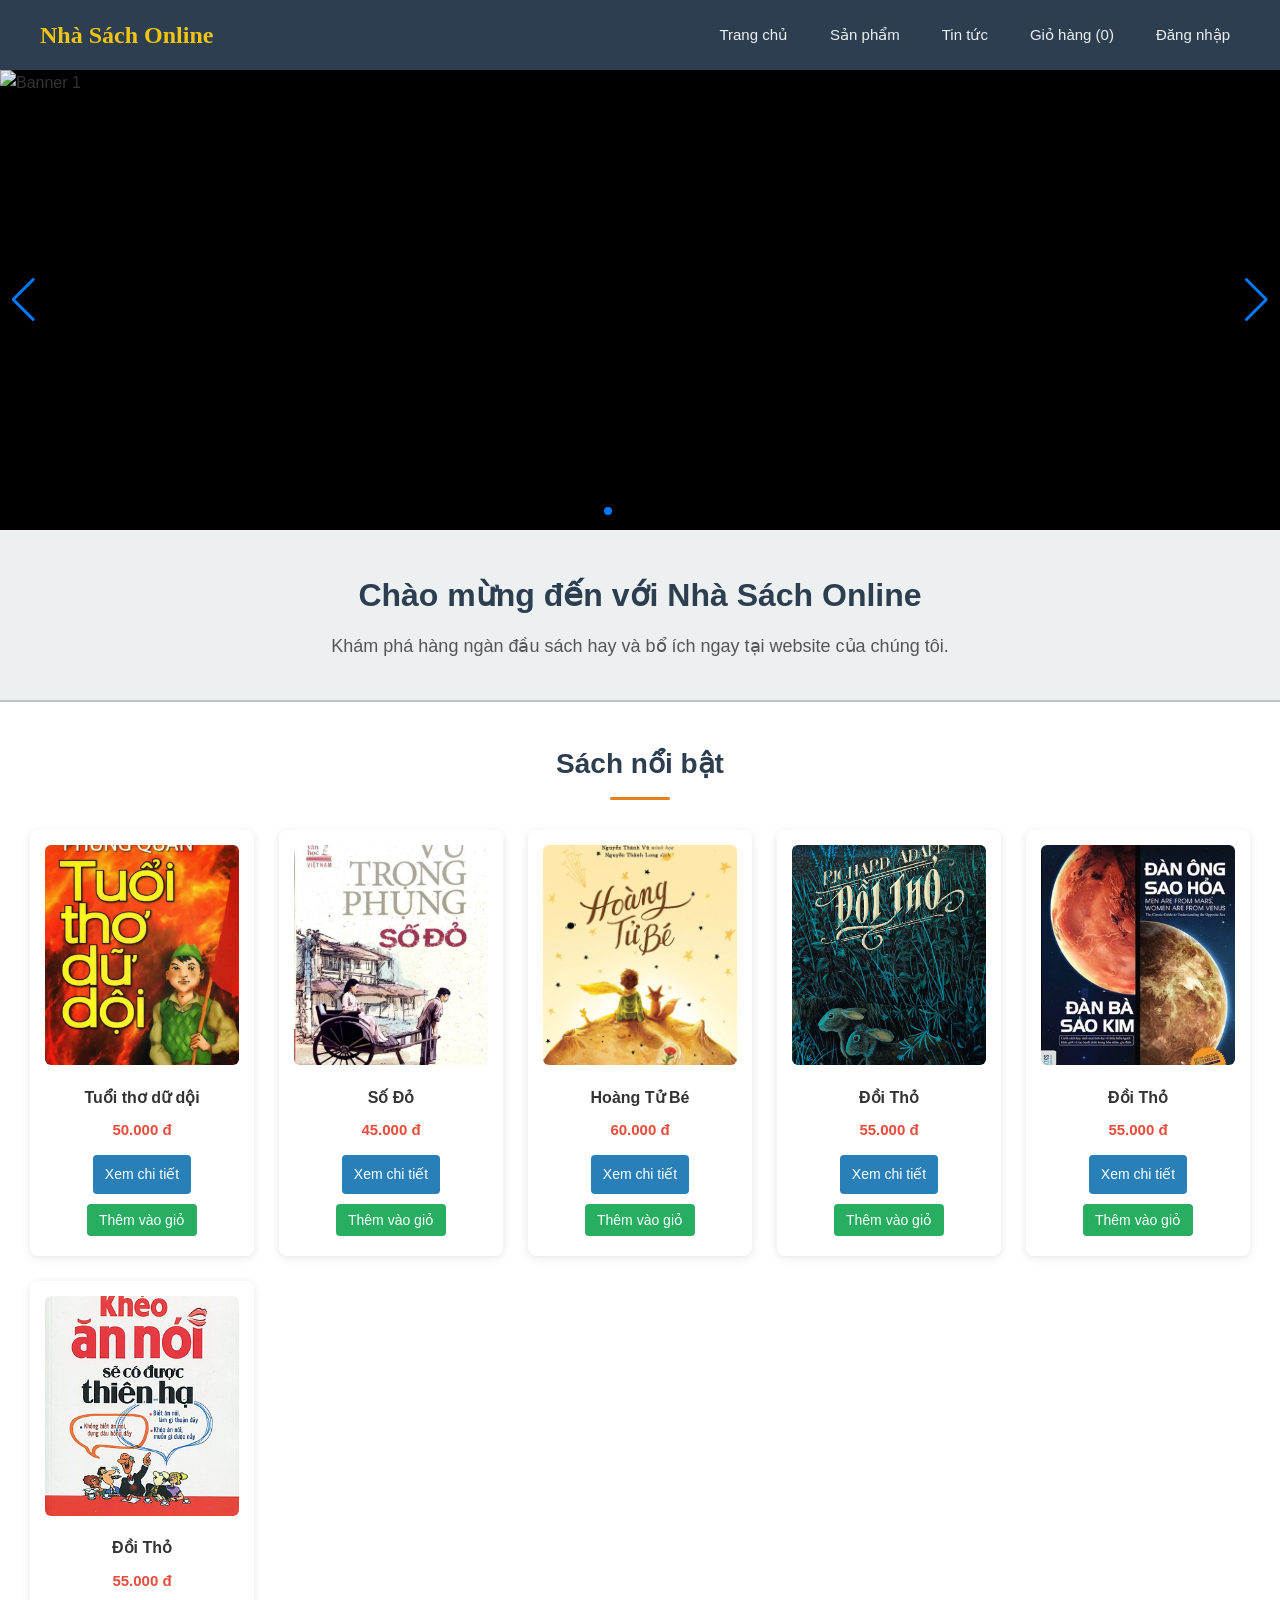
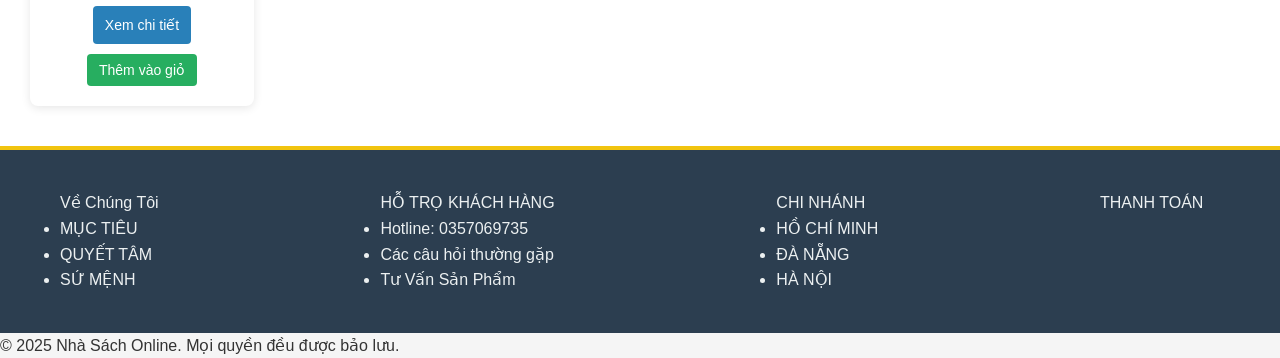
==== index.html @ d8d2a321 "update" ====
<!DOCTYPE html>
<html lang="vi">
<head>
  <meta charset="UTF-8">
  <meta name="viewport" content="width=device-width, initial-scale=1.0">
  <title>Trang chủ - Nhà Sách Online</title>
  <link rel="stylesheet" href="style.css">
  <!-- SwiperJS -->
  <link rel="stylesheet" href="https://cdn.jsdelivr.net/npm/swiper@11/swiper-bundle.min.css" />
  <script src="https://cdn.jsdelivr.net/npm/swiper@11/swiper-bundle.min.js"></script>

</head>
<body>
  <!-- Header -->
  <header>
    <h1 class="logo">Nhà Sách Online</h1>
    <nav>
      <ul>
        <li><a href="index.html">Trang chủ</a></li>
        <li><a href="danhsach.html">Sản phẩm</a></li>
        <li><a href="tintuc.html">Tin tức</a></li>
        <li><a href="giohang.html">Giỏ hàng (<span id="cart-count">0</span>)</a></li>
        <li><a href="dangnhap.html">Đăng nhập</a></li>
      </ul>
    </nav>
  </header>
  <!-- Banner -->
  <section class="hero-section">
    <div class="swiper mySwiper">
      <div class="swiper-wrapper">
        <div class="swiper-slide">
          <img src="https://www.vppvinhanphat.vn/datafiles/40566/upload/images/banner1.jpg?t=1683261150" alt="Banner 1" />
        </div>
        <div class="swiper-slide">
          <img src="https://salt.tikicdn.com/ts/brickv2og/41/b9/6e/2b4997e782229eeb9bd223c030af375d.png" alt="Banner 2" />
        </div>
        <div class="swiper-slide">
          <img src="https://bizweb.dktcdn.net/100/376/170/themes/750292/assets/slider_2.jpg?1693887815786" alt="Banner 3" />
        </div>
        <div class="swiper-slide">
          <img src="https://lavidaplus.com.vn/wp-content/uploads/2024/11/banner-doc-sach-vi-tuong-lai-amo-vietnam-2018.jpg" alt="Banner 4" />
        </div>
        <div class="swiper-slide">
          <img src="https://media.nxbtrithuc.com.vn/Picture/2025/3/12/image-20250312161817395.png" alt="Banner 5" />
        </div>
      </div>
      <div class="swiper-pagination"></div>
      <div class="swiper-button-next"></div>
      <div class="swiper-button-prev"></div>
    </div>
  </section>
  <main>
    <section class="intro">
      <h2>Chào mừng đến với Nhà Sách Online</h2>
      <p>Khám phá hàng ngàn đầu sách hay và bổ ích ngay tại website của chúng tôi.</p>
    </section>
    <section class="featured">
      <h2>Sách nổi bật</h2>
      <div class="product-grid">
        <div class="product-card">
          <img src="sanpham/sp1.jpg" alt="Tuổi thơ dữ dội">
          <h3>Tuổi thơ dữ dội</h3>
          <p class="price">50.000 đ</p>
          <a href="chitiet.html?id=1" class="detail-link">Xem chi tiết</a>
          <button class="add-to-cart" data-id="1" data-name="Tuổi thơ dữ dội" data-price="50000" data-img="sp1.jpg">Thêm vào giỏ</button>
        </div>
        <div class="product-card">
          <img src="sanpham/sp2.jpg" alt="Số Đỏ">
          <h3>Số Đỏ</h3>
          <p class="price">45.000 đ</p>
          <a href="chitiet.html?id=2" class="detail-link">Xem chi tiết</a>
          <button class="add-to-cart" data-id="2" data-name="Số Đỏ" data-price="45000" data-img="sp2.jpg">Thêm vào giỏ</button>
        </div>
        <div class="product-card">
          <img src="sanpham/sp3.jpg" alt="Hoàng Tử Bé">
          <h3>Hoàng Tử Bé</h3>
          <p class="price">60.000 đ</p>
          <a href="chitiet.html?id=3" class="detail-link">Xem chi tiết</a>
          <button class="add-to-cart" data-id="3" data-name="Hoàng Tử Bé" data-price="60000" data-img="sp3.jpg">Thêm vào giỏ</button>
        </div>
        <div class="product-card">
          <img src="sanpham/sp4.jpg" alt="Đồi Thỏ">
          <h3>Đồi Thỏ</h3>
          <p class="price">55.000 đ</p>
          <a href="chitiet.html?id=4" class="detail-link">Xem chi tiết</a>
          <button class="add-to-cart" data-id="4" data-name="Đồi Thỏ" data-price="55000" data-img="sp4.jpg">Thêm vào giỏ</button>
        </div>
        <div class="product-card">
          <img src="sanpham/sp5.jpg" alt="Đồi Thỏ">
          <h3>Đồi Thỏ</h3>
          <p class="price">55.000 đ</p>
          <a href="chitiet.html?id=4" class="detail-link">Xem chi tiết</a>
          <button class="add-to-cart" data-id="4" data-name="Đồi Thỏ" data-price="55000" data-img="sp4.jpg">Thêm vào giỏ</button>
        </div>
        <div class="product-card">
          <img src="sanpham/sp6.jpg" alt="Đồi Thỏ">
          <h3>Đồi Thỏ</h3>
          <p class="price">55.000 đ</p>
          <a href="chitiet.html?id=4" class="detail-link">Xem chi tiết</a>
          <button class="add-to-cart" data-id="4" data-name="Đồi Thỏ" data-price="55000" data-img="sp4.jpg">Thêm vào giỏ</button>
        </div>
      </div>
    </section>
  </main>

  <!-- Footer -->
  <!-- Footer -->
  <footer>
    <div class="footer">
      <div class="lienhe">Về Chúng Tôi
        <ul>
          <li class="lienhe1">MỤC TIÊU</li>
          <li class="lienhe1">QUYẾT TÂM</li>
          <li class="lienhe1">SỨ MỆNH</li>
        </ul>
      </div>
      <div class="lienhe">HỖ TRỌ KHÁCH HÀNG<ul class="hotro">
          <li class="lienhe1"><i class="fa-solid fa-phone hotro1"></i> Hotline: 0357069735 </li>
          <li class="lienhe1"><i class="fa-brands fa-facebook-messenger hotro1"></i>Các câu hỏi thường gặp</li>
          <li class="lienhe1"><i class="fa-solid fa-envelope hotro1"></i>Tư Vấn Sản Phẩm</li></ul></div>
      <div class="lienhe"></i> CHI NHÁNH<ul class="hotro">
          <li class="lienhe1"><i class="fa-solid fa-location-dot hotro1"></i>HỒ CHÍ MINH</li>
          <li class="lienhe1"><i class="fa-solid fa-location-dot hotro1"></i>ĐÀ NẴNG</li>
          <li class="lienhe1"><i class="fa-solid fa-location-dot hotro1"></i>HÀ NỘI</li></ul></div>
      <div class="lienhe">THANH TOÁN
          <img class="thanhtoan" src="/assets/images/thanhtoan.webp" alt="">
          <img class="thanhtoan2" src="/assets/images/thanhtoan2.webp" alt="">
      </div></div>
    <p>&copy; 2025 Nhà Sách Online. Mọi quyền đều được bảo lưu.</p>
  </footer>

  <script src="script.js"></script>
  <script>
    var swiper = new Swiper(".mySwiper", {
      loop: true,
      autoplay: {
        delay: 3500,
        disableOnInteraction: false,
      },
      pagination: {
        el: ".swiper-pagination",
        clickable: true,
      },
      navigation: {
        nextEl: ".swiper-button-next",
        prevEl: ".swiper-button-prev",
      },
    });
  </script>
  
</body>
</html>
---- style.css ----
/* Reset và cấu hình chung */
* {
    box-sizing: border-box;
    margin: 0;
    padding: 0;
  }
  
  body {
    font-family: 'Segoe UI', Tahoma, Geneva, Verdana, sans-serif;
    background-color: #f5f5f5;
    color: #333;
    line-height: 1.6;
  }
  
  .container {
    width: 90%;
    max-width: 1200px;
    margin: auto;
  }
  
  /* HEADER */
  /* === HEADER HIỆN ĐẠI === */
  header {
    background-color: #2c3e50;
    padding: 16px 40px;
    color: white;
    display: flex;
    align-items: center;
    justify-content: space-between;
    flex-wrap: wrap;
    box-shadow: 0 4px 10px rgba(0,0,0,0.1);
    position: sticky;
    top: 0;
    z-index: 100;
  }

  .logo {
    font-size: 24px;
    font-weight: bold;
    color: #f1c40f;
    font-family: 'Georgia', serif;
  }

  nav ul {
    list-style: none;
    display: flex;
    gap: 22px;
    margin: 0;
    padding: 0;
  }

  nav ul li a {
    color: #ecf0f1;
    text-decoration: none;
    font-size: 15px;
    font-weight: 500;
    padding: 6px 10px;
    transition: 0.3s;
    border-radius: 4px;
  }

  nav ul li a:hover {
    background-color: #f1c40f;
    color: #2c3e50;
  }

  
  /* Ưu ĐÃI */
  .promo-banner {
    background: linear-gradient(to right, #e67e22, #f39c12);
    color: white;
    text-align: center;
    padding: 14px 20px;
    font-size: 16px;
    font-weight: 600;
    animation: slideDown 1s ease forwards;
    box-shadow: 0 4px 8px rgba(0,0,0,0.1);
  }

  @keyframes slideDown {
    from {
      transform: translateY(-100%);
      opacity: 0;
    }
    to {
      transform: translateY(0);
      opacity: 1;
    }
  }

/* === BANNER  === */
  .hero-section {
    margin-top: 0;
    position: relative;
    overflow: hidden;
  }

  .swiper {
    width: 100%;
    height: 460px;
  }

  .swiper-slide {
    position: relative;
    display: flex;
    align-items: center;
    justify-content: center;
    background: #000;
    overflow: hidden;
  }

  .swiper-slide img {
    width: 100%;
    height: 100%;
    object-fit: cover;
    transition: transform 0.8s ease;
    border-radius: 0;
  }

  .swiper-slide:hover img {
    transform: scale(1.05);
  }

  .swiper-button-next,
  .swiper-button-prev {
    color: #fff;
    transition: 0.3s;
  }

  .swiper-button-next:hover,
  .swiper-button-prev:hover {
    color: #f1c40f;
  }

  .swiper-pagination-bullet {
    background: rgba(255, 255, 255, 0.6);
    opacity: 1;
  }

  .swiper-pagination-bullet-active {
    background: #e67e22;
  }


  /* === INTRO SECTION === */
  .intro {
    text-align: center;
    padding: 40px 20px;
    background: #ecf0f1;
    border-bottom: 2px solid #bdc3c7;
  }

  .intro h2 {
    font-size: 32px;
    margin-bottom: 10px;
    color: #2c3e50;
  }

  .intro p {
    font-size: 18px;
    color: #555;
  }

  /* === FEATURED BOOKS SECTION === */
  .featured {
    padding: 40px 20px;
    background-color: #fff;
  }

  .featured h2 {
    font-size: 28px;
    margin-bottom: 30px;
    text-align: center;
    color: #2c3e50;
    position: relative;
  }

  .featured h2::after {
    content: "";
    display: block;
    width: 60px;
    height: 3px;
    background-color: #e67e22;
    margin: 10px auto 0;
    border-radius: 2px;
  }

  /* === PRODUCT GRID FOR HOMEPAGE === */
  .product-grid {
    display: grid;
    grid-template-columns: repeat(auto-fill, minmax(220px, 1fr));
    gap: 30px;
    padding: 0 10px;
  }

  .product-card {
    background: #fff;
    padding: 15px;
    border-radius: 8px;
    box-shadow: 0 2px 10px rgba(0,0,0,0.1);
    transition: transform 0.3s ease;
    text-align: center;
  }

  .product-card:hover {
    transform: translateY(-6px);
  }

  .product-card img {
    width: 100%;
    height: 220px;
    object-fit: cover;
    border-radius: 6px;
  }

  .product-card h3 {
    font-size: 16px;
    margin: 12px 0 8px;
  }

  .product-card .price {
    color: #e74c3c;
    font-weight: bold;
    font-size: 15px;
    margin-bottom: 8px;
  }

  .product-card .detail-link,
  .product-card .add-to-cart {
    display: inline-block;
    margin: 5px;
    padding: 8px 12px;
    background-color: #2980b9;
    color: white;
    text-decoration: none;
    border-radius: 4px;
    transition: 0.3s;
    font-size: 14px;
  }

  .product-card .add-to-cart {
    background-color: #27ae60;
  }

  .product-card .detail-link:hover {
    background-color: #1f6691;
  }

  .product-card .add-to-cart:hover {
    background-color: #1e8449;
  }

  /* HERO SECTION */
  .hero {
    background: linear-gradient(to right, #3498db, #6dd5fa);
    color: white;
    padding: 50px 0;
    text-align: center;
  }
  
  .hero h2 {
    font-size: 36px;
    margin-bottom: 10px;
  }
  
  .hero p {
    font-size: 18px;
    margin-bottom: 20px;
  }
  
  .btn {
    background-color: #e67e22;
    color: white;
    padding: 10px 20px;
    text-decoration: none;
    border-radius: 4px;
    font-weight: bold;
  }
  
  .btn:hover {
    background-color: #cf711c;
  }
  
  /* PRODUCT GRID */
  .product-list {
    display: grid;
    grid-template-columns: repeat(auto-fill, minmax(220px, 1fr));
    gap: 20px;
    margin-top: 30px;
  }
  
  .product-item {
    background-color: white;
    border-radius: 8px;
    padding: 15px;
    box-shadow: 0 2px 8px rgba(0,0,0,0.1);
    text-align: center;
    transition: transform 0.3s;
  }
  
  .product-item:hover {
    transform: translateY(-5px);
  }
  
  .product-item img {
    max-width: 100%;
    height: auto;
    margin-bottom: 10px;
    border-radius: 4px;
  }
  
  .product-item h3 {
    font-size: 18px;
    margin: 10px 0;
  }
  
  .product-item p {
    margin: 5px 0;
    font-size: 14px;
  }
  
  .product-item .price {
    color: #e74c3c;
    font-weight: bold;
    font-size: 16px;
  }
  .catalog-layout {
    display: flex;
    gap: 30px;
    padding: 30px 20px;
  }
  
  .filter-sidebar {
    flex: 0 0 220px;
    background: #f0f3f7;
    padding: 20px;
    border-radius: 8px;
    box-shadow: 0 2px 6px rgba(0,0,0,0.05);
    display: flex;
    flex-direction: column;
    gap: 12px;
  }
  
  .filter-sidebar button {
    padding: 10px;
    font-size: 14px;
    border: none;
    background-color: #ffffff;
    border-left: 5px solid transparent;
    cursor: pointer;
    transition: all 0.2s;
    text-align: left;
    border-radius: 4px;
    box-shadow: 0 1px 3px rgba(0,0,0,0.06);
  }
  
  .filter-sidebar button:hover {
    background-color: #e8f0ff;
    border-left: 5px solid #3498db;
  }
  
  .product-area {
    flex: 1;
  }
  
  .product-grid {
    display: grid;
    grid-template-columns: repeat(auto-fill, minmax(200px, 1fr));
    gap: 25px;
  }
  
  /* Buttons trong sản phẩm */
  .btn-add, .btn-detail {
    display: inline-block;
    margin: 5px 5px 0;
    padding: 8px 12px;
    font-size: 14px;
    border-radius: 4px;
    text-decoration: none;
    transition: background 0.3s;
  }
  
  .btn-add {
    background-color: #27ae60;
    color: white;
  }
  
  .btn-add:hover {
    background-color: #219150;
  }
  
  .btn-detail {
    background-color: #2980b9;
    color: white;
  }
  
  .btn-detail:hover {
    background-color: #1f6691;
  }
  
  /* PRODUCT DETAIL */
  /* === CHI TIẾT SẢN PHẨM === */
  .product-detail {
    display: flex;
    flex-wrap: wrap;
    justify-content: center;
    align-items: flex-start;
    gap: 40px;
    padding: 60px 20px;
    max-width: 1000px;
    margin: auto;
    background-color: #fff;
    border-radius: 10px;
    box-shadow: 0 4px 12px rgba(0,0,0,0.08);
  }

  .product-detail img {
    max-width: 300px;
    width: 100%;
    height: auto;
    border-radius: 10px;
    box-shadow: 0 2px 10px rgba(0,0,0,0.1);
  }

  .product-detail h2 {
    font-size: 26px;
    margin-bottom: 10px;
    color: #2c3e50;
  }

  .product-detail p {
    font-size: 16px;
    margin-bottom: 10px;
    color: #555;
  }

  .product-detail .price {
    font-size: 20px;
    color: #e74c3c;
    font-weight: bold;
  }

  .product-detail .description {
    margin-top: 10px;
    line-height: 1.6;
  }

  .add-to-cart {
    margin-top: 20px;
    padding: 10px 20px;
    background-color: #27ae60;
    color: white;
    border: none;
    border-radius: 6px;
    font-size: 16px;
    cursor: pointer;
    transition: background 0.3s;
  }

  .add-to-cart:hover {
    background-color: #1e8449;
  }

  /* === FILTER BAR === */
  .filter-bar {
    display: flex;
    align-items: center;
    gap: 10px;
    margin: 20px 0;
    padding: 10px 20px;
    background-color: #ecf0f1;
    border-radius: 6px;
    font-size: 16px;
  }

  .filter-bar select {
    padding: 6px 10px;
    border-radius: 4px;
    border: 1px solid #bdc3c7;
    font-size: 15px;
  }

  
  /* FORM */
  form {
    background-color: white;
    padding: 25px;
    margin: 30px auto;
    border-radius: 6px;
    max-width: 400px;
    box-shadow: 0 2px 10px rgba(0,0,0,0.1);
  }
  
  form label {
    display: block;
    margin-bottom: 6px;
    font-weight: 500;
  }
  
  form input[type="text"],
  form input[type="email"],
  form input[type="password"] {
    width: 100%;
    padding: 10px;
    margin-bottom: 15px;
    border: 1px solid #ccc;
    border-radius: 4px;
  }
  
  form input[type="submit"] {
    width: 100%;
    padding: 10px;
    background-color: #2980b9;
    color: white;
    border: none;
    border-radius: 4px;
    font-weight: bold;
    cursor: pointer;
  }
  
  form input[type="submit"]:hover {
    background-color: #21618c;
  }
  
  /* === GIỎ HÀNG === */
.cart-container {
  max-width: 1000px;
  margin: 40px auto;
  padding: 20px;
  background: #ffffff;
  box-shadow: 0 4px 10px rgba(0,0,0,0.08);
  border-radius: 10px;
}

.cart-container h2 {
  text-align: center;
  font-size: 28px;
  color: #2c3e50;
  margin-bottom: 30px;
}

#cart-items table {
  width: 100%;
  border-collapse: collapse;
}

#cart-items th,
#cart-items td {
  padding: 14px 12px;
  border-bottom: 1px solid #ecf0f1;
  text-align: center;
  font-size: 15px;
}

#cart-items th {
  background-color: #f1c40f;
  color: #2c3e50;
  font-weight: bold;
}

#cart-items tr:last-child td {
  border-bottom: none;
}

.cart-thumb {
  width: 50px;
  height: auto;
  margin-right: 8px;
  vertical-align: middle;
  border-radius: 4px;
}

.remove-item {
  background-color: #e74c3c;
  border: none;
  padding: 6px 12px;
  color: white;
  border-radius: 4px;
  cursor: pointer;
  font-size: 13px;
  transition: 0.3s;
}

.remove-item:hover {
  background-color: #c0392b;
}

#cart-items p {
  text-align: center;
  font-style: italic;
  color: #888;
  font-size: 16px;
}

  
  /* FOOTER */
  .footer {
    background-color: #2c3e50;
    color: #ecf0f1;
    display: flex;
    flex-wrap: wrap;
    justify-content: space-between;
    padding: 40px 60px;
    gap: 20px;
    border-top: 4px solid #f1c40f;
  }

  .footer-col {
    flex: 1 1 220px;
  }

  .footer-col h4 {
    font-size: 18px;
    margin-bottom: 15px;
    color: #f1c40f;
    font-weight: bold;
  }

  .footer-col ul {
    list-style: none;
    padding: 0;
    margin: 0;
  }

  .footer-col ul li {
    margin-bottom: 10px;
    font-size: 14px;
    display: flex;
    align-items: center;
    gap: 8px;
    color: #bdc3c7;
    transition: color 0.3s;
  }

  .footer-col ul li:hover {
    color: #ffffff;
  }

  .thanhtoan {
    width: 120px;
    margin-top: 8px;
    display: block;
  }

  footer .copyright {
    background-color: #1a252f;
    color: #bdc3c7;
    text-align: center;
    padding: 14px 20px;
    font-size: 14px;
    margin-top: 0;
  }

  
  /* TIN TỨC – NEWS SECTION */
.news {
  display: grid;
  grid-template-columns: repeat(auto-fill, minmax(250px, 1fr));
  gap: 20px;
  margin: 20px 0;
}

.newsitems {
  background: #fff;
  border-radius: 8px;
  overflow: hidden;
  box-shadow: 0 2px 8px rgba(0,0,0,0.1);
  transition: transform 0.3s ease;
}

.newsitems:hover {
  transform: scale(1.03);
}

.imgnews {
  width: 100%;
  height: 160px;
  object-fit: cover;
}

.newtittle {
  display: block;
  padding: 10px 15px;
  color: #2c3e50;
  font-weight: 600;
  text-decoration: none;
}

.newtittle:hover {
  color: #e67e22;
}

.pagination {
  margin-top: 30px;
  text-align: center;
}

.pagination button {
  padding: 8px 14px;
  margin: 0 4px;
  border: none;
  background-color: #eee;
  color: #333;
  font-size: 14px;
  border-radius: 4px;
  cursor: pointer;
}

.pagination button:hover {
  background-color: #3498db;
  color: white;
}

.pagination .active-page {
  background-color: #2980b9;
  color: white;
  font-weight: bold;
}

/* === FORM ĐĂNG NHẬP / ĐĂNG KÝ === */
/* === FORM KẾT HỢP ĐĂNG NHẬP / ĐĂNG KÝ === */
.auth-container {
  max-width: 450px;
  margin: 60px auto;
  background: #ffffff;
  padding: 30px 40px;
  border-radius: 10px;
  box-shadow: 0 6px 16px rgba(0,0,0,0.1);
}

.auth-tabs {
  display: flex;
  justify-content: space-between;
  margin-bottom: 25px;
}

.auth-tabs button {
  flex: 1;
  padding: 10px;
  font-weight: bold;
  font-size: 15px;
  border: none;
  background-color: #ecf0f1;
  color: #2c3e50;
  cursor: pointer;
  transition: 0.3s;
  border-radius: 6px 6px 0 0;
}

.auth-tabs .active {
  background-color: #f1c40f;
  color: #2c3e50;
}

.auth-form {
  display: flex;
  flex-direction: column;
}

.auth-form h2 {
  margin-bottom: 20px;
  text-align: center;
  font-size: 22px;
  color: #2c3e50;
}

.auth-form label {
  margin-bottom: 6px;
  font-size: 14px;
  color: #34495e;
}

.auth-form input {
  padding: 10px;
  margin-bottom: 18px;
  border: 1px solid #bdc3c7;
  border-radius: 6px;
  font-size: 14px;
  outline: none;
  transition: 0.3s;
}

.auth-form input:focus {
  border-color: #3498db;
  box-shadow: 0 0 5px rgba(52,152,219,0.3);
}

.auth-form .btn-submit {
  background-color: #f1c40f;
  color: #2c3e50;
  font-weight: bold;
  padding: 12px;
  border: none;
  border-radius: 6px;
  font-size: 16px;
  cursor: pointer;
  transition: 0.3s;
}

.auth-form .btn-submit:hover {
  background-color: #e0b100;
}

.hidden {
  display: none;
}
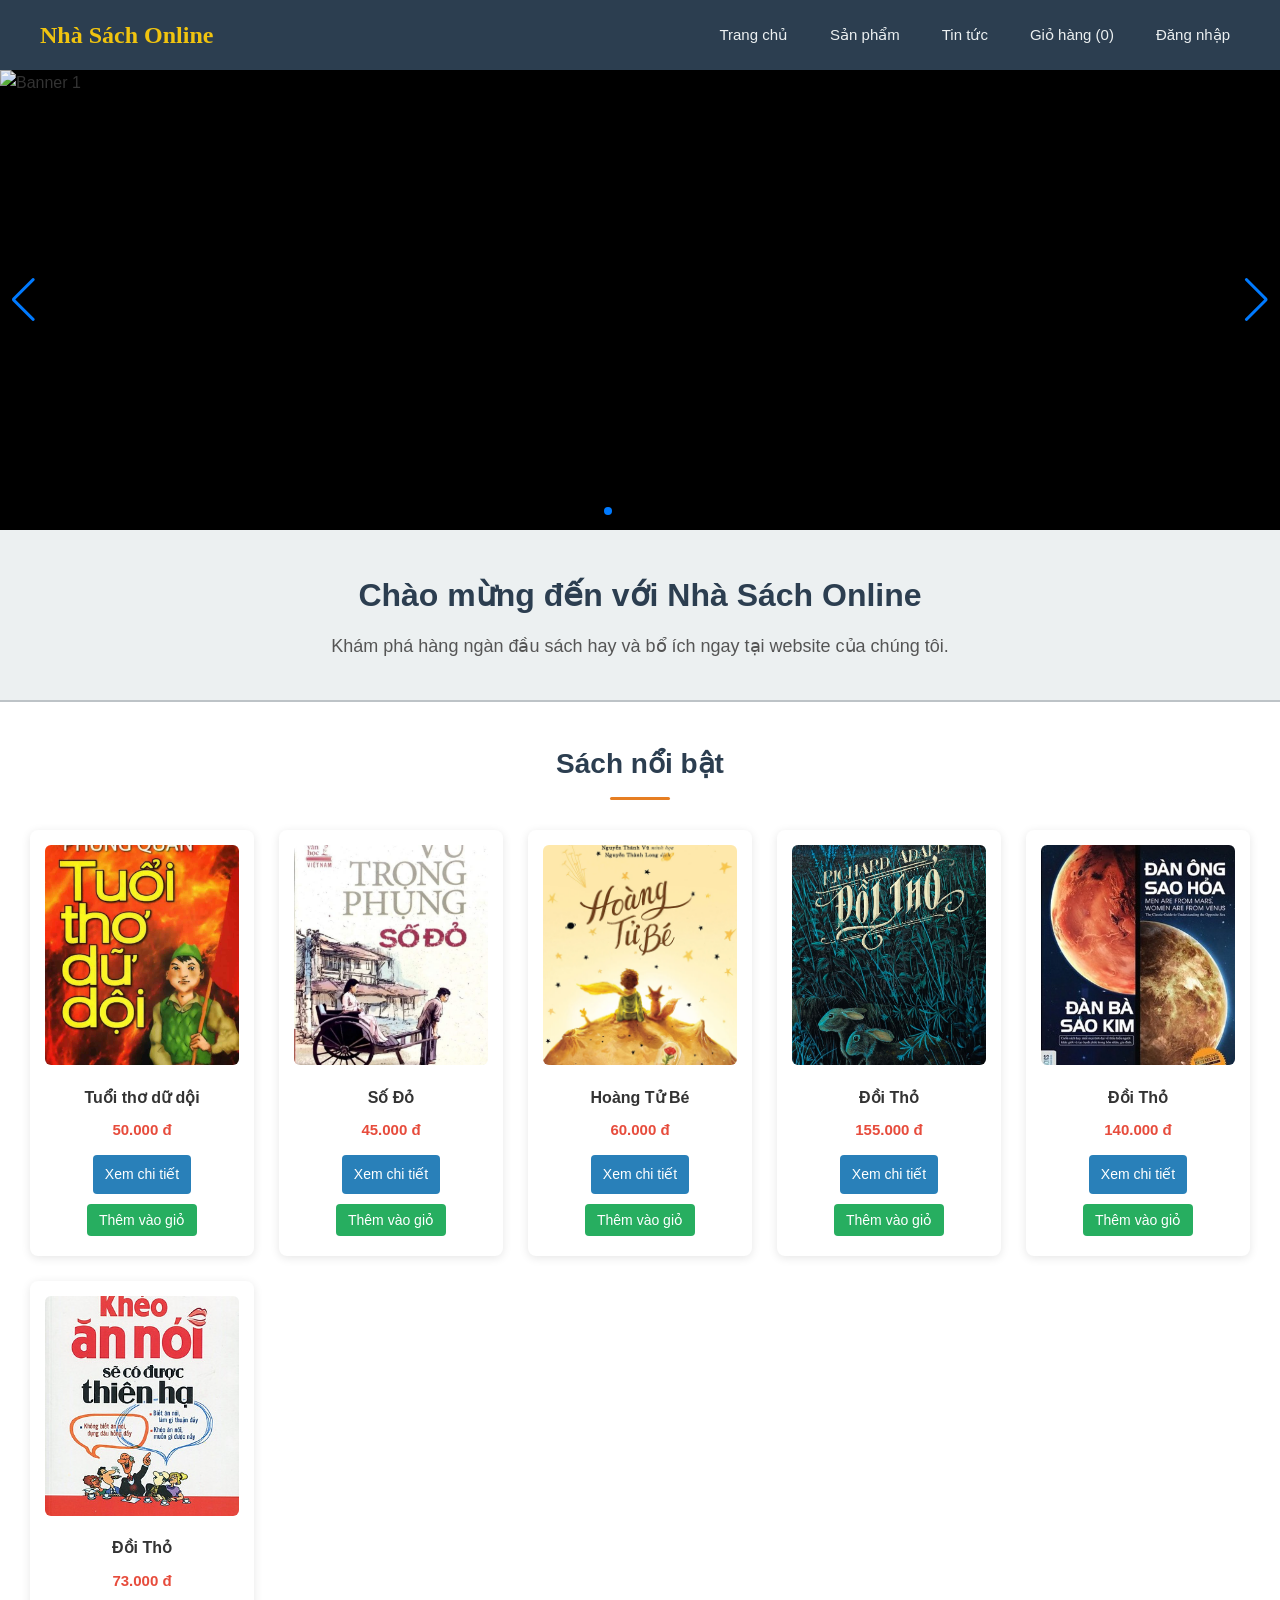
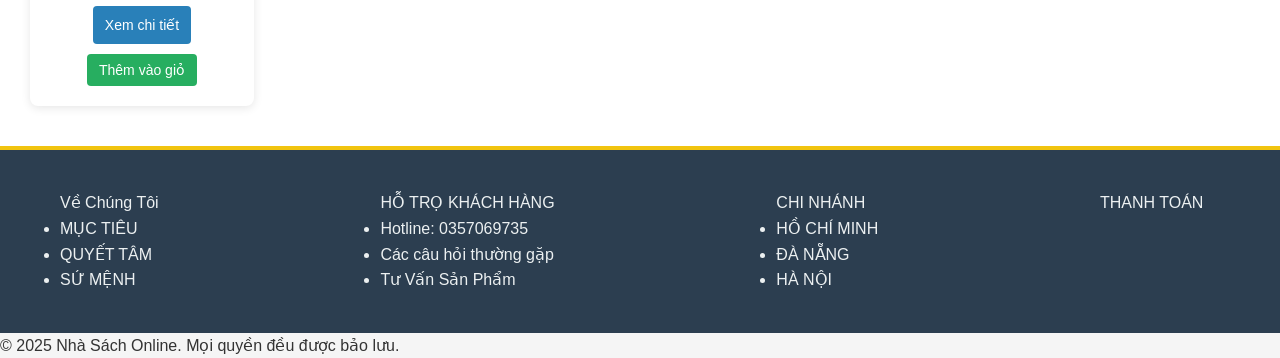
==== commit 41c63efc: "Update index.html" ====
--- a/index.html
+++ b/index.html
@@ -81,21 +81,21 @@
         <div class="product-card">
           <img src="sanpham/sp4.jpg" alt="Đồi Thỏ">
           <h3>Đồi Thỏ</h3>
-          <p class="price">55.000 đ</p>
+          <p class="price">155.000 đ</p>
           <a href="chitiet.html?id=4" class="detail-link">Xem chi tiết</a>
           <button class="add-to-cart" data-id="4" data-name="Đồi Thỏ" data-price="55000" data-img="sp4.jpg">Thêm vào giỏ</button>
         </div>
         <div class="product-card">
           <img src="sanpham/sp5.jpg" alt="Đồi Thỏ">
           <h3>Đồi Thỏ</h3>
-          <p class="price">55.000 đ</p>
+          <p class="price">140.000 đ</p>
           <a href="chitiet.html?id=4" class="detail-link">Xem chi tiết</a>
           <button class="add-to-cart" data-id="4" data-name="Đồi Thỏ" data-price="55000" data-img="sp4.jpg">Thêm vào giỏ</button>
         </div>
         <div class="product-card">
           <img src="sanpham/sp6.jpg" alt="Đồi Thỏ">
           <h3>Đồi Thỏ</h3>
-          <p class="price">55.000 đ</p>
+          <p class="price">73.000 đ</p>
           <a href="chitiet.html?id=4" class="detail-link">Xem chi tiết</a>
           <button class="add-to-cart" data-id="4" data-name="Đồi Thỏ" data-price="55000" data-img="sp4.jpg">Thêm vào giỏ</button>
         </div>
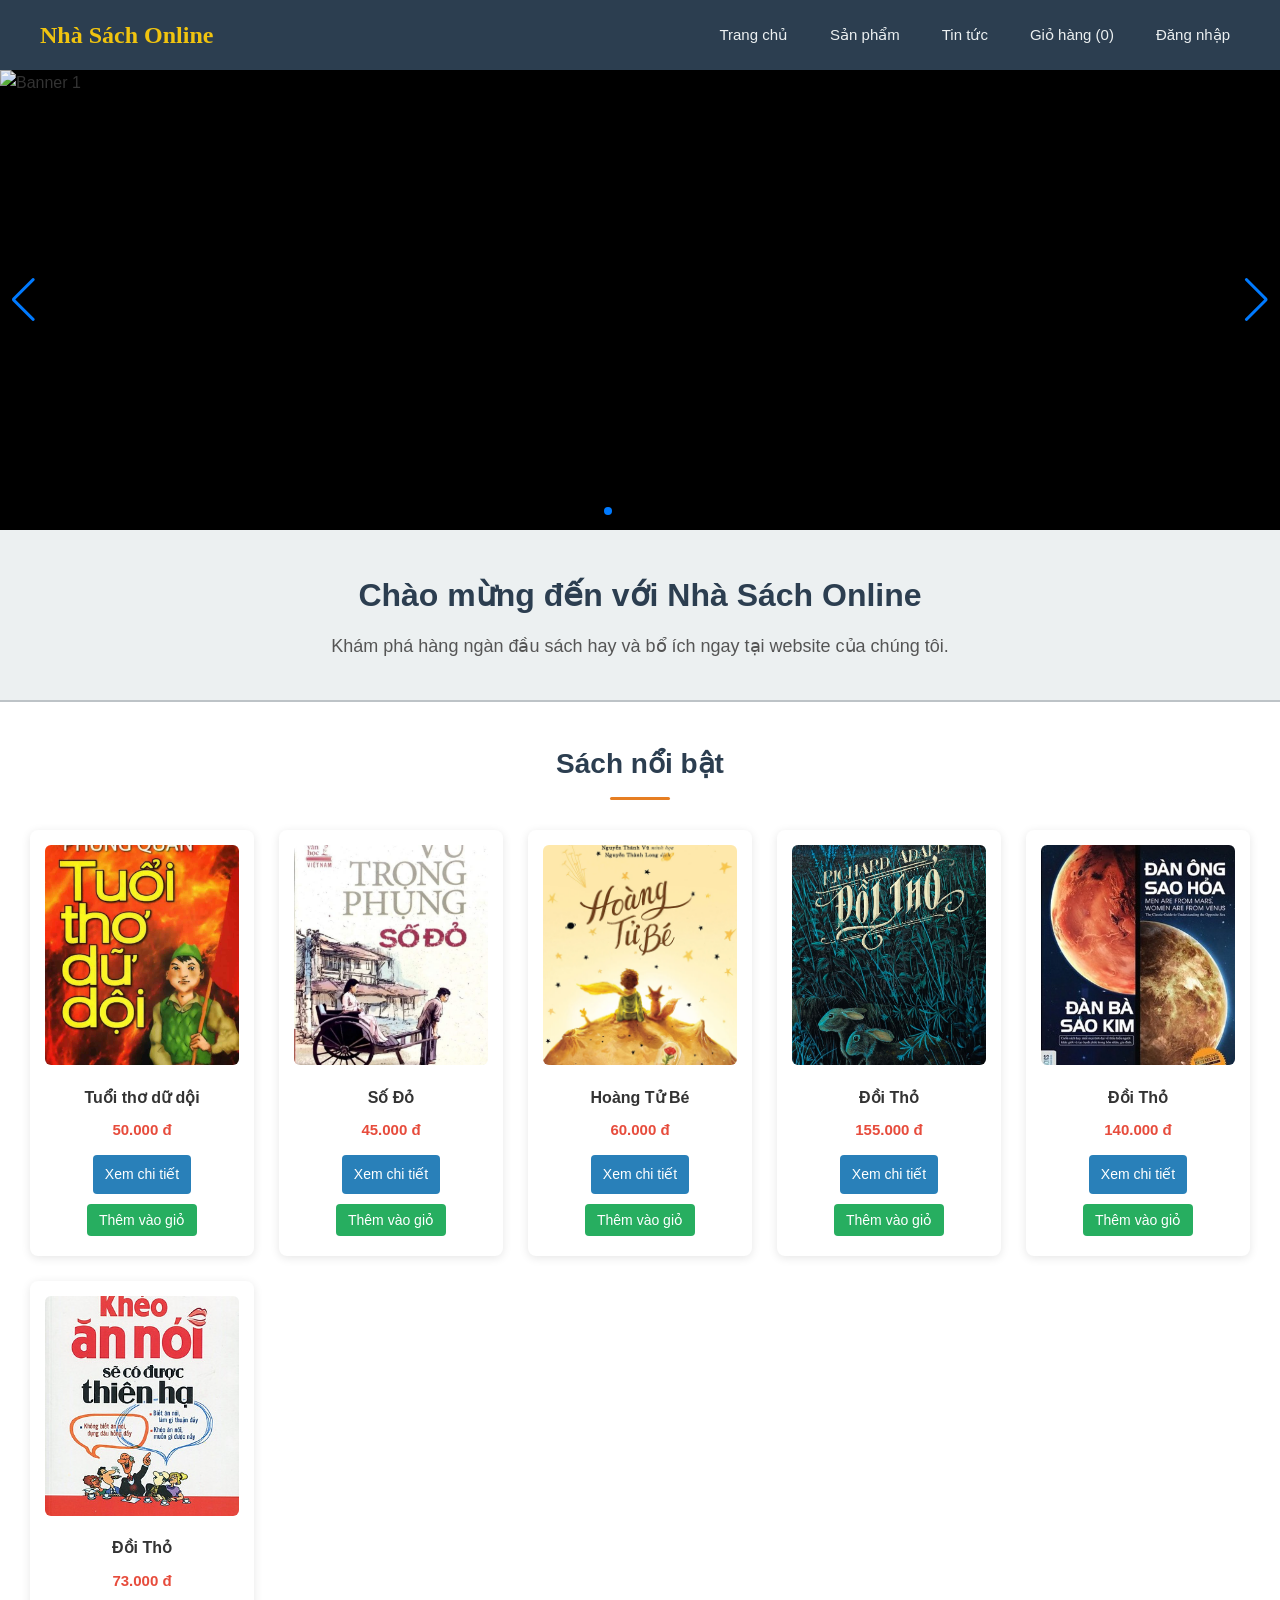
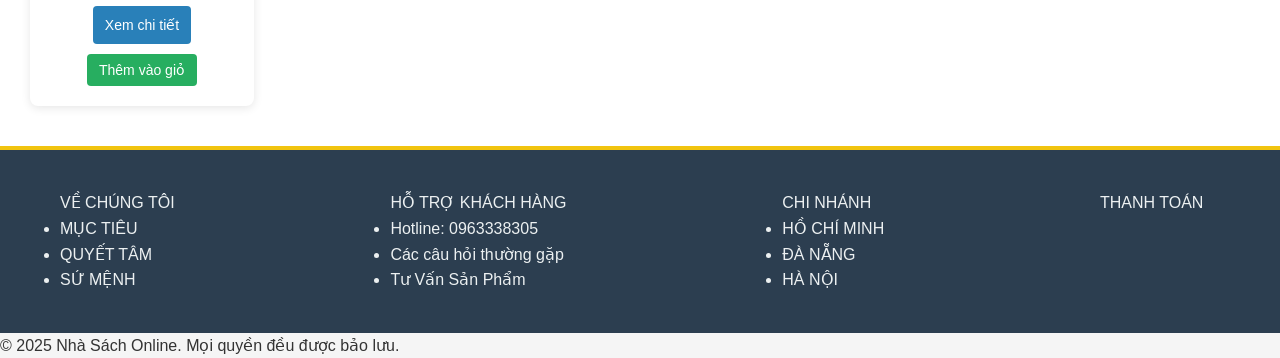
==== commit f6f7b375: "Update index.html" ====
--- a/index.html
+++ b/index.html
@@ -107,15 +107,15 @@
   <!-- Footer -->
   <footer>
     <div class="footer">
-      <div class="lienhe">Về Chúng Tôi
+      <div class="lienhe">VỀ CHÚNG TÔI
         <ul>
           <li class="lienhe1">MỤC TIÊU</li>
           <li class="lienhe1">QUYẾT TÂM</li>
           <li class="lienhe1">SỨ MỆNH</li>
         </ul>
       </div>
-      <div class="lienhe">HỖ TRỌ KHÁCH HÀNG<ul class="hotro">
-          <li class="lienhe1"><i class="fa-solid fa-phone hotro1"></i> Hotline: 0357069735 </li>
+      <div class="lienhe">HỖ TRỢ KHÁCH HÀNG<ul class="hotro">
+          <li class="lienhe1"><i class="fa-solid fa-phone hotro1"></i> Hotline: 0963338305 </li>
           <li class="lienhe1"><i class="fa-brands fa-facebook-messenger hotro1"></i>Các câu hỏi thường gặp</li>
           <li class="lienhe1"><i class="fa-solid fa-envelope hotro1"></i>Tư Vấn Sản Phẩm</li></ul></div>
       <div class="lienhe"></i> CHI NHÁNH<ul class="hotro">
@@ -123,8 +123,8 @@
           <li class="lienhe1"><i class="fa-solid fa-location-dot hotro1"></i>ĐÀ NẴNG</li>
           <li class="lienhe1"><i class="fa-solid fa-location-dot hotro1"></i>HÀ NỘI</li></ul></div>
       <div class="lienhe">THANH TOÁN
-          <img class="thanhtoan" src="/assets/images/thanhtoan.webp" alt="">
-          <img class="thanhtoan2" src="/assets/images/thanhtoan2.webp" alt="">
+          <img class="thanhtoan" src="/sanpham/thanhtoan.webp" alt="">
+          <img class="thanhtoan2" src="/sanpham/thanhtoan2.webp" alt="">
       </div></div>
     <p>&copy; 2025 Nhà Sách Online. Mọi quyền đều được bảo lưu.</p>
   </footer>
